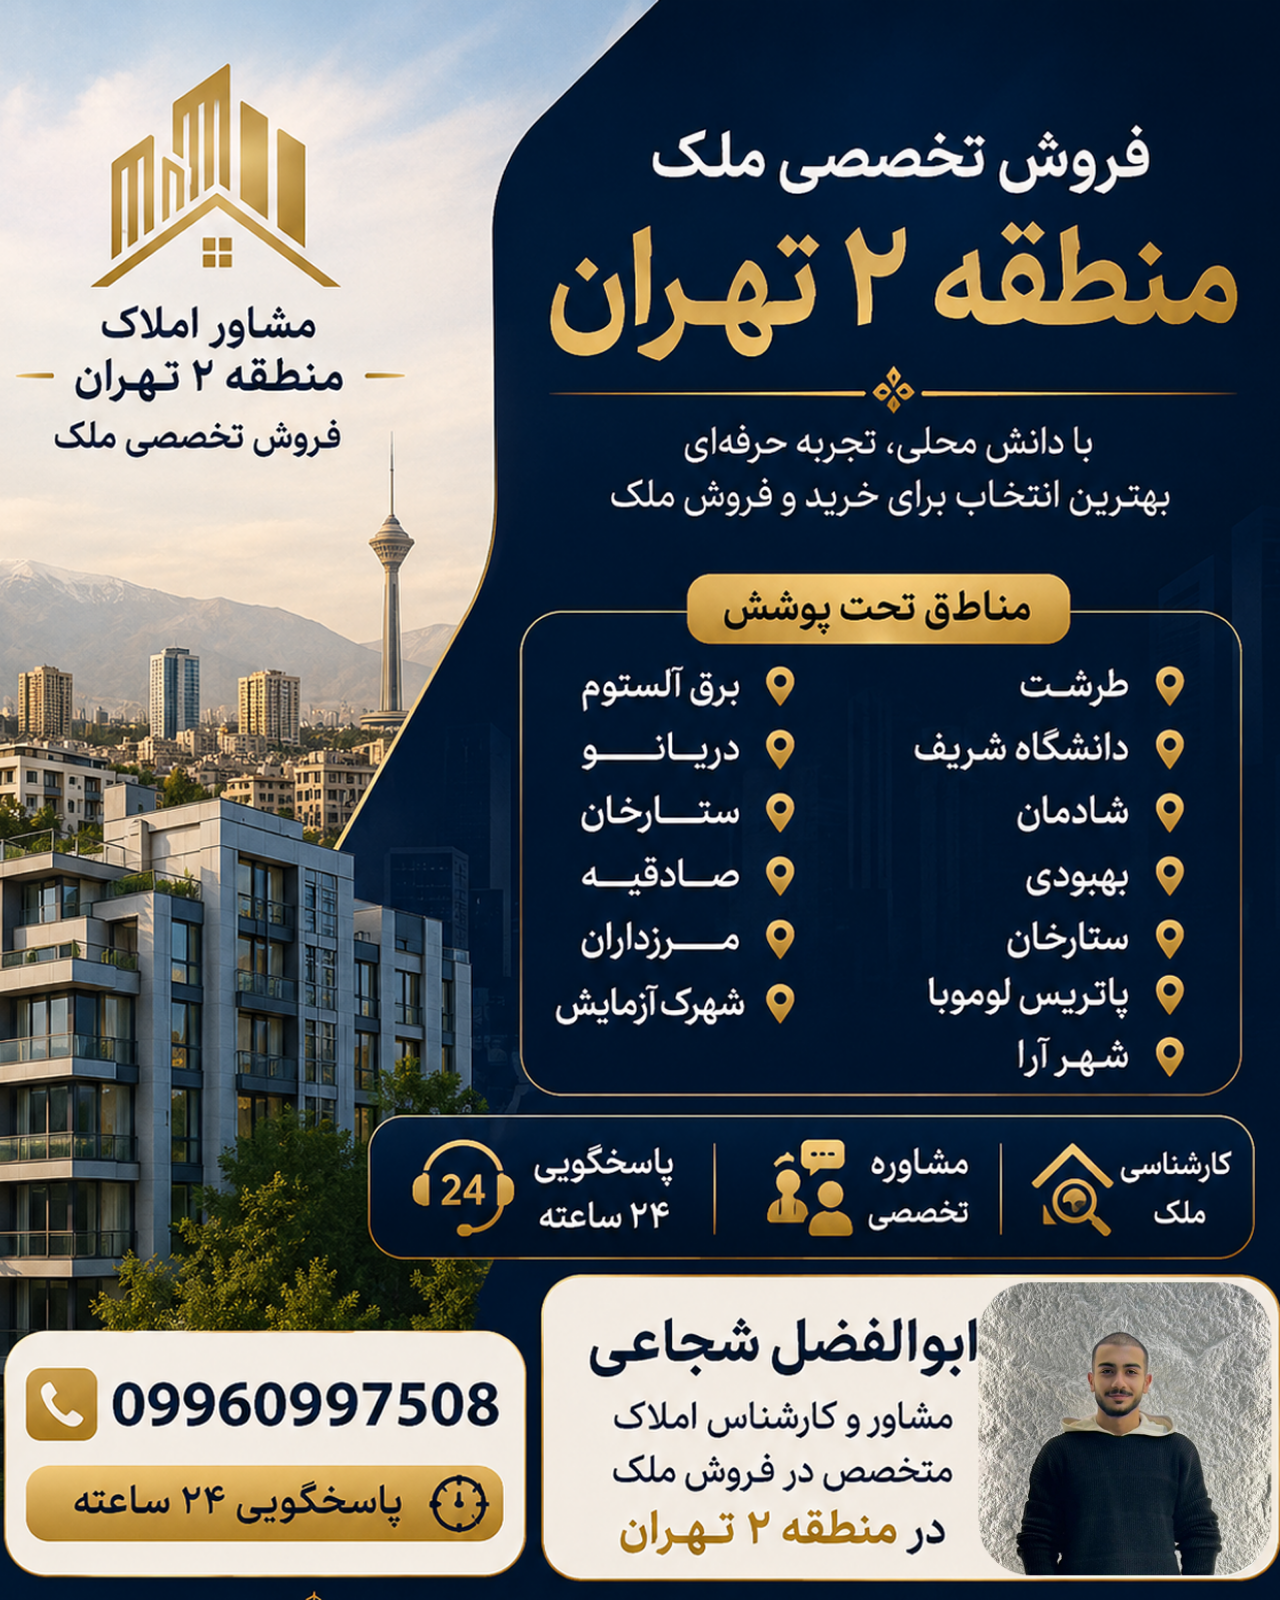
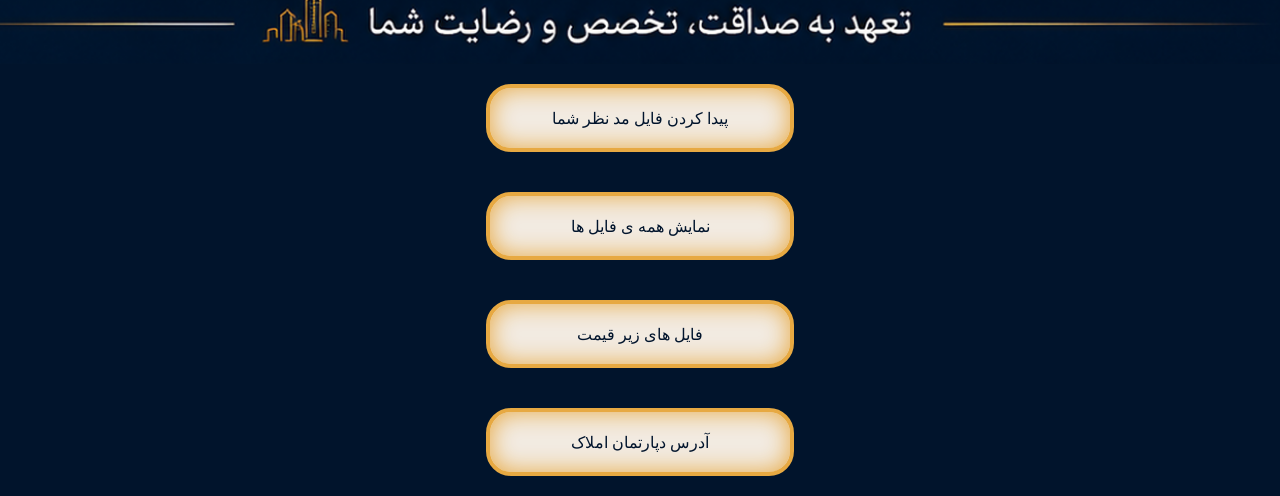
==== index.html @ d1e9142f "test  117" ====
<!doctype html>
<html lang="en">
  <head>
    <meta charset="UTF-8" />
    <meta name="viewport" content="width=device-width, initial-scale=1.0" />
    <title>Shoja</title>
    <link rel="stylesheet" href="./style/style.css" />
  </head>
  <body>
    <div class="cuntaner">
      <div class="baner" style="background-image: url(./img/baner.png)"></div>
    </div>
    <div class="boxText">
      <div class="boxLink">
        <a href="">پیدا کردن فایل مد نظر شما</a>
      </div>
      <div class="boxLink">
        <a href="./file/AllFile/index.html">نمایش همه ی فایل ها</a>
      </div>
      <div class="boxLink">
        <a href="">فایل های زیر قیمت</a>
      </div>
      <div class="boxLink">
        <a href="">آدرس دپارتمان املاک</a>
      </div>
    </div>
  </body>
</html>
---- style/style.css ----
* {
  margin: 0;
  padding: 0;
  text-decoration: none;
  color: #01142c;
}

body {
  background-color: #01142c;
}

.cuntaner {
  position: relative;
  display: flex;
  align-items: center;
  text-align: center;
  justify-content: center;
  width: 100%;
  height: auto;
}

.baner {
  position: relative;
  width: 100%;
  aspect-ratio: 10 / 13;
  background-position: center;
  background-size: cover;
}

.boxText {
  position: relative;
  display: flex;
  flex-wrap: wrap;
  flex-direction: column;
  align-items: center;
  text-align: center;
  justify-content: center;
  width: 100%;
  height: auto;
}

.boxLink {
  position: relative;
  display: flex;
  flex-wrap: wrap;
  flex-direction: column;
  align-items: center;
  text-align: center;
  justify-content: center;
  width: 300px;
  height: 60px;
  background-color: #F2EBE2;
  margin:  20px 0px 20px 0px;
  border-radius: 25px;
  box-shadow: inset 0px 0px 25px #E7A942;
  border: 4px solid #E7A942;
}
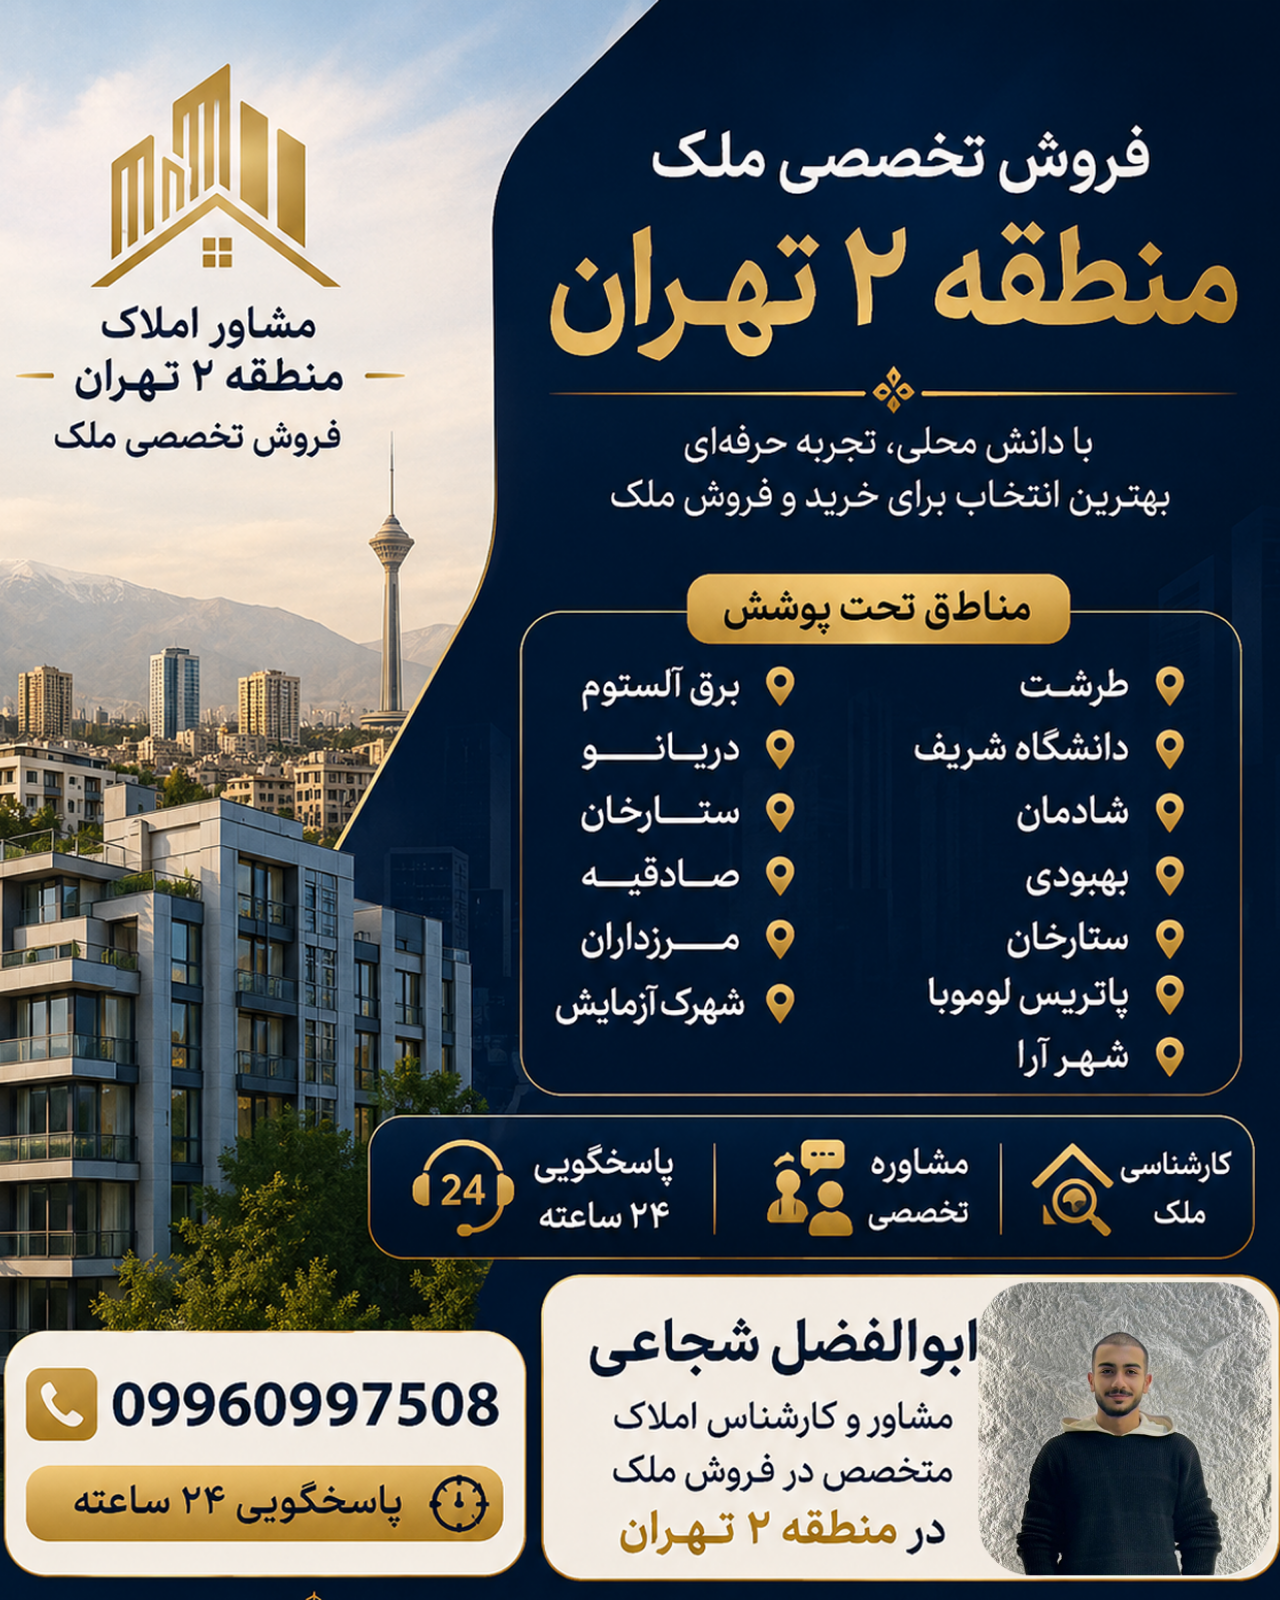
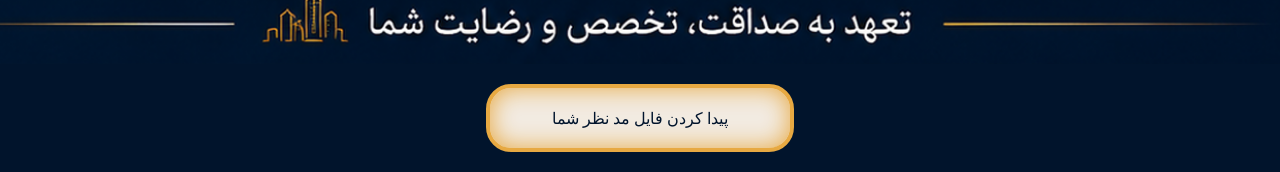
==== commit ef33bf9d: "test 6697" ====
--- a/index.html
+++ b/index.html
@@ -12,16 +12,7 @@
     </div>
     <div class="boxText">
       <div class="boxLink">
-        <a href="">پیدا کردن فایل مد نظر شما</a>
-      </div>
-      <div class="boxLink">
-        <a href="./file/AllFile/index.html">نمایش همه ی فایل ها</a>
-      </div>
-      <div class="boxLink">
-        <a href="">فایل های زیر قیمت</a>
-      </div>
-      <div class="boxLink">
-        <a href="">آدرس دپارتمان املاک</a>
+        <a href="./file/AllFile/index.html">پیدا کردن فایل مد نظر شما</a>
       </div>
     </div>
   </body>
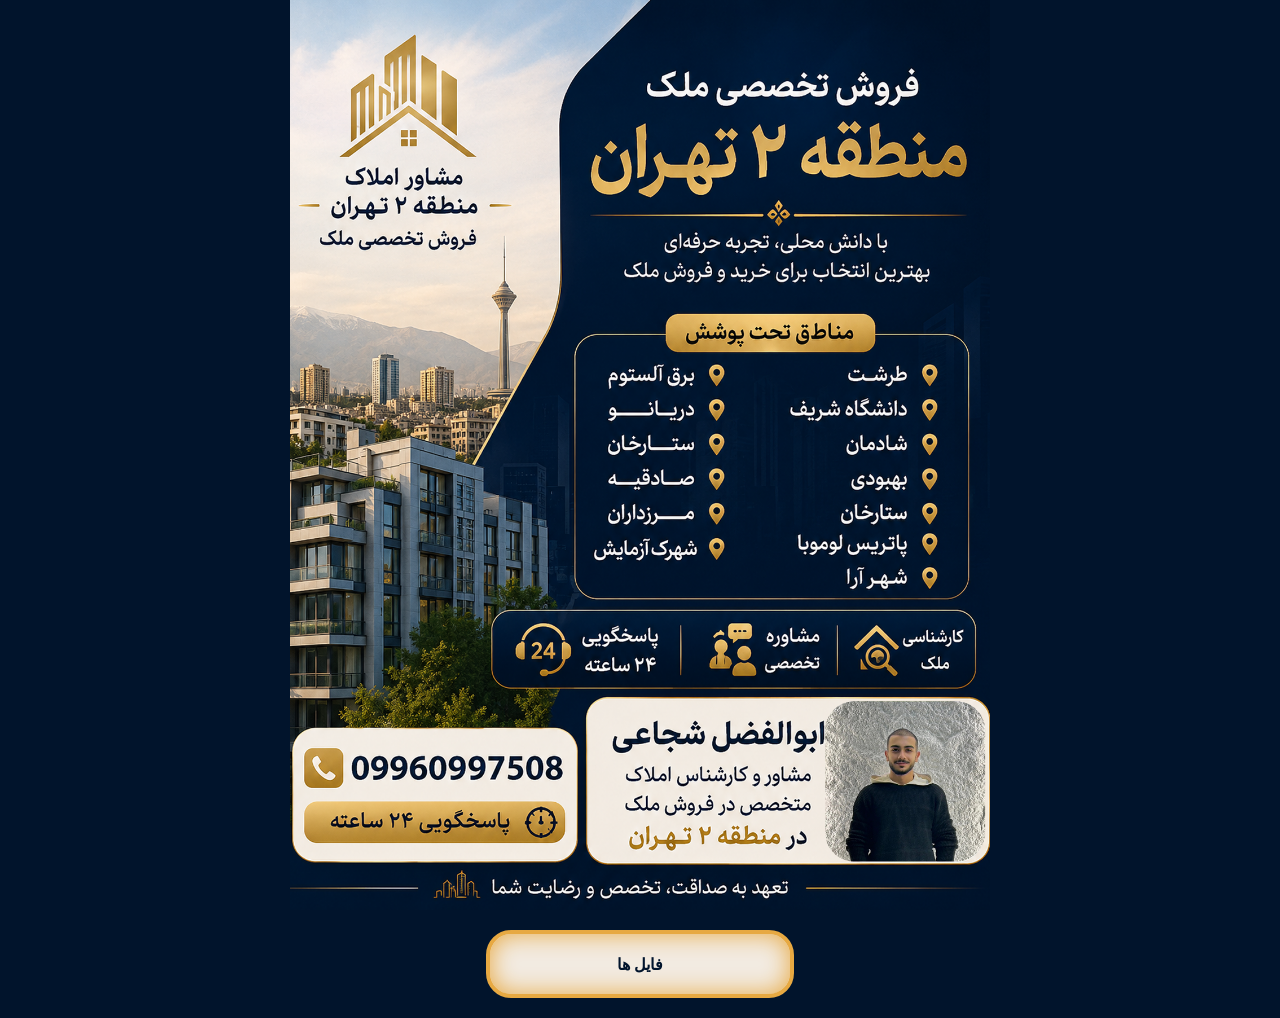
==== commit 3ba5e923: "test 556588" ====
--- a/index.html
+++ b/index.html
@@ -12,7 +12,7 @@
     </div>
     <div class="boxText">
       <div class="boxLink">
-        <a href="./file/AllFile/index.html">پیدا کردن فایل مد نظر شما</a>
+        <a href="./file/AllFile/index.html">فایل ها</a>
       </div>
     </div>
   </body>
--- a/style/style.css
+++ b/style/style.css
@@ -22,6 +22,7 @@
 .baner {
   position: relative;
   width: 100%;
+  max-width: 700px;
   aspect-ratio: 10 / 13;
   background-position: center;
   background-size: cover;
@@ -55,3 +56,6 @@
   box-shadow: inset 0px 0px 25px #E7A942;
   border: 4px solid #E7A942;
 }
+.boxLink{
+  font-weight: bolder;
+}
